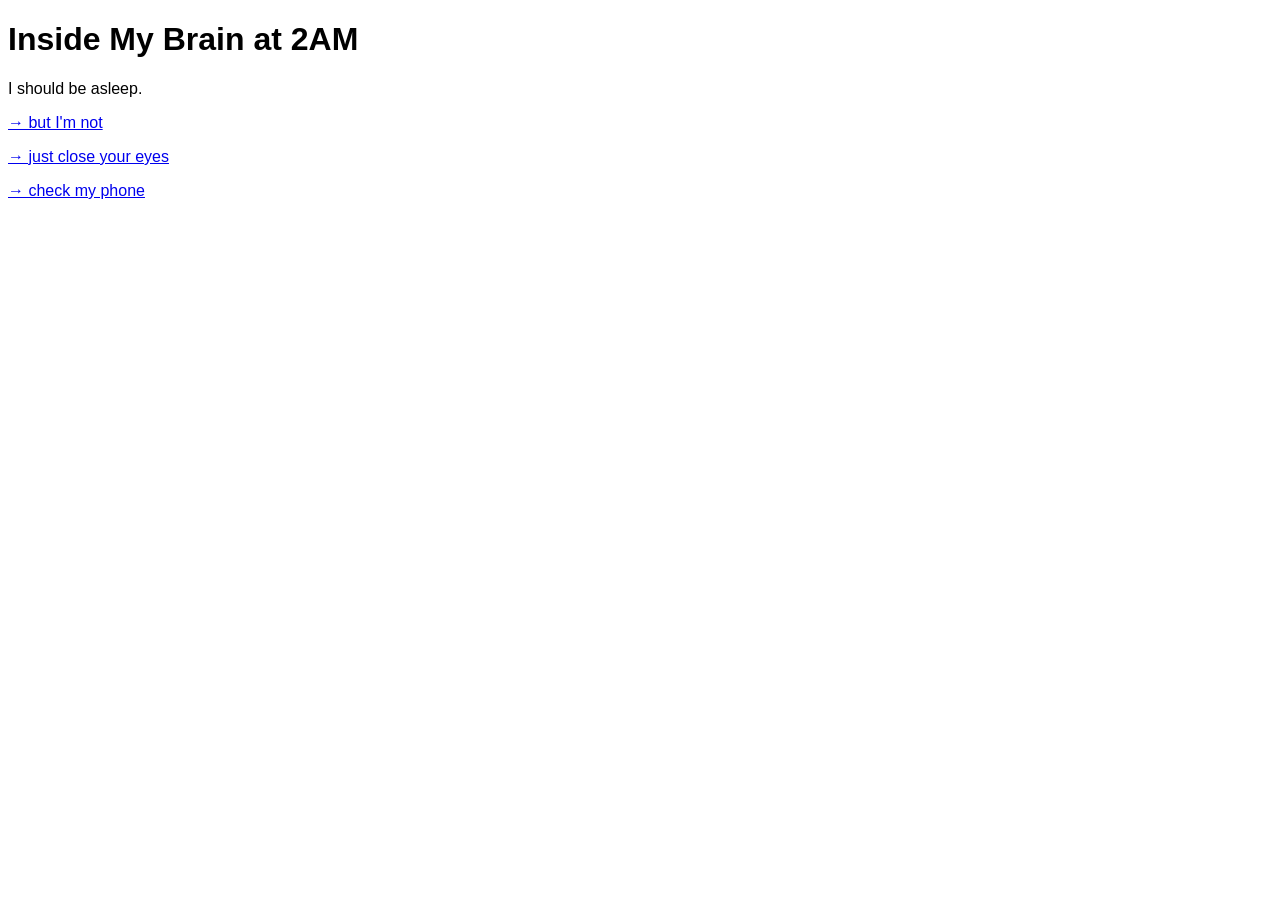
==== index.html @ 33b3e62e "Update index.html added all my "links" (not done yet)" ====
<!doctype html>
<html lang="en">
<head>
	<meta charset="utf-8">
	<title>Inside My Brain at 2AM</title>
	<link rel="stylesheet" href="./assets/css/styles.css">
</head>

<body>

<div class="container vh-100 d-flex align-items-center justify-content-center">
  <div class="text-center">

    <h1 class="title">Inside My Brain at 2AM</h1>
    <p class="subtitle">I should be asleep.</p>

    <div class="links">
      <p><a href="not-tired.html">→ but I'm not</a></p>
      <p><a href="close-eyes.html">→ just close your eyes</a></p>
      <p><a href="phone.html">→ check my phone</a></p>
    </div>

  </div>
</div>

<script src="https://cdn.jsdelivr.net/npm/bootstrap@5.3.8/dist/js/bootstrap.bundle.min.js"></script>
<script src="assets/js/main.js"></script>
</body>
</html>
---- assets/css/styles.css ----
/* styles.css */

* {
	font-family: Arial;
}
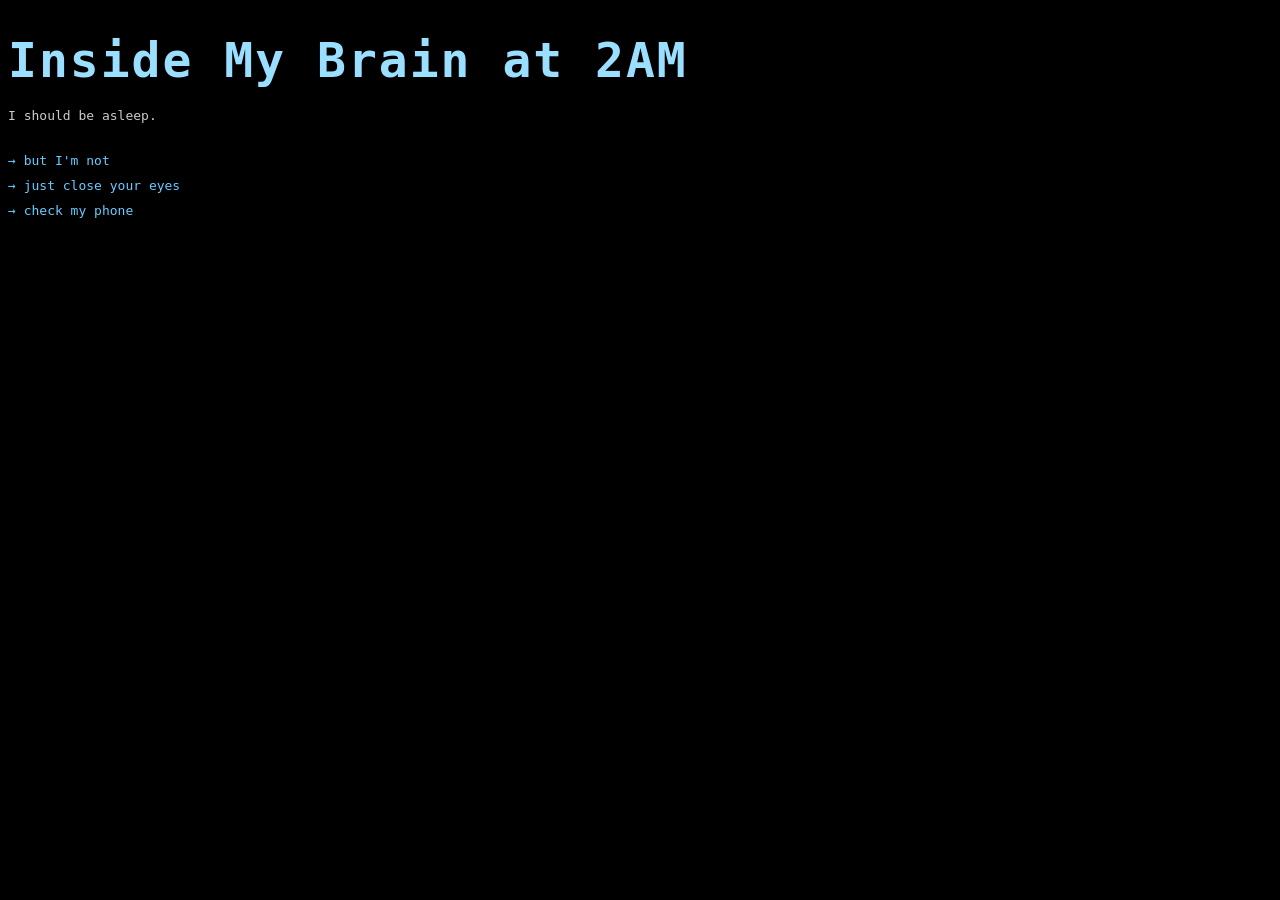
==== commit ffe361fe: "Update index.html changed the div class becuase it wasnt center in the page" ====
--- a/index.html
+++ b/index.html
@@ -8,8 +8,7 @@
 
 <body>
 
-<div class="container vh-100 d-flex align-items-center justify-content-center">
-  <div class="text-center">
+  <div class="container-fluid d-flex justify-content-center align-items-center vh-100 text-center">
 
     <h1 class="title">Inside My Brain at 2AM</h1>
     <p class="subtitle">I should be asleep.</p>
--- a/assets/css/styles.css
+++ b/assets/css/styles.css
@@ -1,5 +1,30 @@
-/* styles.css */
+body {
+  background-color: #000;
+  color: #9adfff;
+  font-family: monospace;
+}
 
-* {
-	font-family: Arial;
-}+.title {
+  font-size: 3rem;
+  letter-spacing: 2px;
+  margin-bottom: 20px;
+}
+
+.subtitle {
+  color: #ccc;
+  margin-bottom: 30px;
+}
+
+a {
+  color: #66ccff;
+  text-decoration: none;
+}
+
+a:hover {
+  text-decoration: underline;
+  color: #ffffff;
+}
+
+.links p {
+  margin: 10px 0;
+}
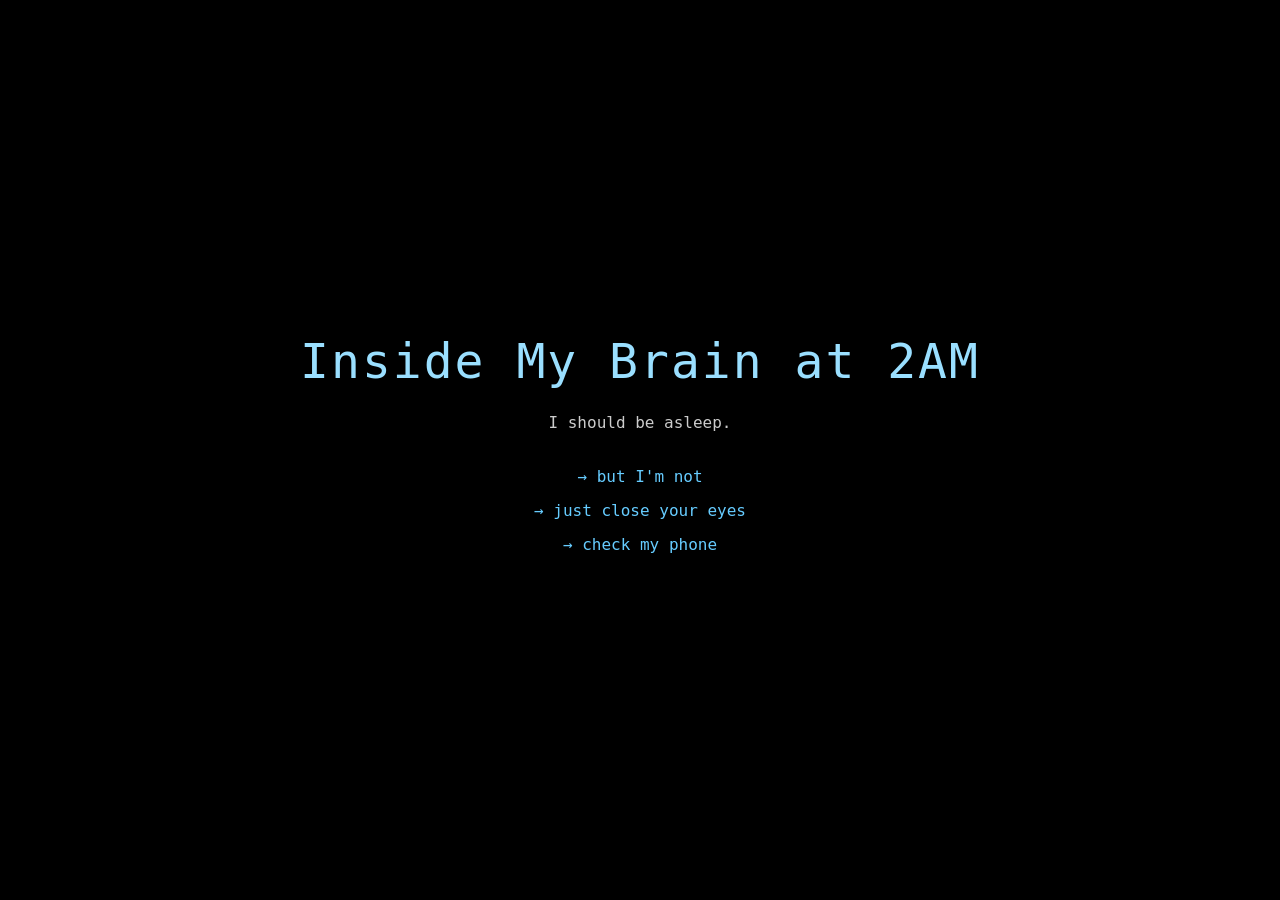
==== commit 685818ad: "Update index.html chnaged more, other didnt fix" ====
--- a/index.html
+++ b/index.html
@@ -3,6 +3,7 @@
 <head>
 	<meta charset="utf-8">
 	<title>Inside My Brain at 2AM</title>
+	<link href="https://cdn.jsdelivr.net/npm/bootstrap@5.3.8/dist/css/bootstrap.min.css" rel="stylesheet">
 	<link rel="stylesheet" href="./assets/css/styles.css">
 </head>
 
@@ -10,17 +11,18 @@
 
   <div class="container-fluid d-flex justify-content-center align-items-center vh-100 text-center">
 
-    <h1 class="title">Inside My Brain at 2AM</h1>
-    <p class="subtitle">I should be asleep.</p>
+    <div>
+      <h1 class="title">Inside My Brain at 2AM</h1>
+      <p class="subtitle">I should be asleep.</p>
 
-    <div class="links">
-      <p><a href="not-tired.html">→ but I'm not</a></p>
-      <p><a href="close-eyes.html">→ just close your eyes</a></p>
-      <p><a href="phone.html">→ check my phone</a></p>
+      <div class="links">
+        <p><a href="not-tired.html">→ but I'm not</a></p>
+        <p><a href="close-eyes.html">→ just close your eyes</a></p>
+        <p><a href="phone.html">→ check my phone</a></p>
+      </div>
     </div>
 
   </div>
-</div>
 
 <script src="https://cdn.jsdelivr.net/npm/bootstrap@5.3.8/dist/js/bootstrap.bundle.min.js"></script>
 <script src="assets/js/main.js"></script>
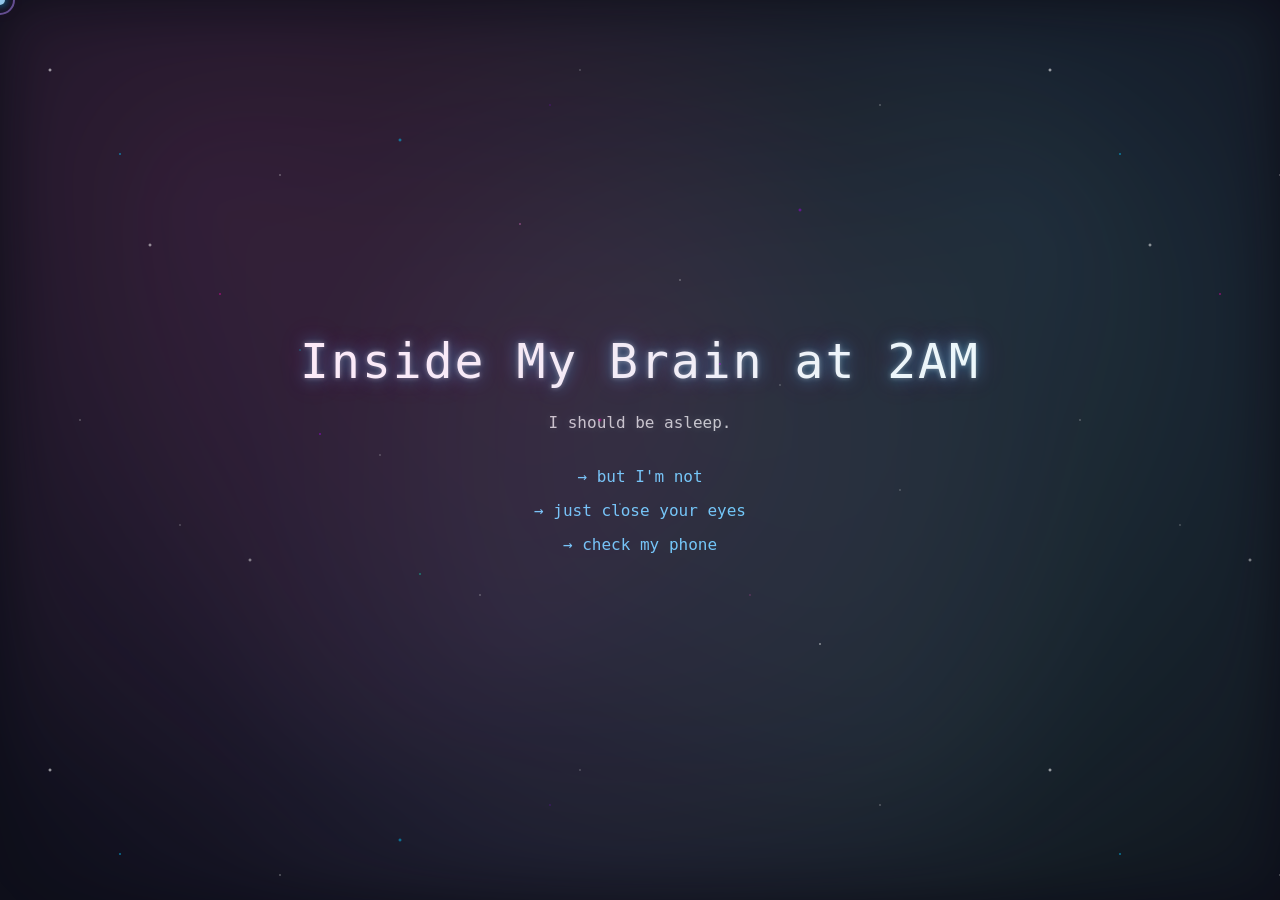
==== commit 7759633e: "Update index.html added cursor pre" ====
--- a/index.html
+++ b/index.html
@@ -8,7 +8,9 @@
 </head>
 
 <body>
-
+<div class="cursor-dot"></div>
+<div class="cursor-outline"></div>
+	
   <div class="container-fluid d-flex justify-content-center align-items-center vh-100 text-center">
 
     <div>
--- a/assets/css/styles.css
+++ b/assets/css/styles.css
@@ -1,30 +1,158 @@
 body {
-  background-color: #000;
-  color: #9adfff;
+  background: #0e0f1a;
+  color: #b7e6ff;
   font-family: monospace;
+  overflow-x: hidden;
+  position: relative;
+}
+
+body::before {
+  content: "";
+  position: fixed;
+  inset: 0;
+  z-index: 0;
+
+  background:
+    radial-gradient(circle at 15% 20%, rgba(255, 120, 220, 0.22), transparent 50%),
+    radial-gradient(circle at 80% 25%, rgba(120, 220, 255, 0.20), transparent 55%),
+    radial-gradient(circle at 40% 70%, rgba(190, 140, 255, 0.18), transparent 60%),
+    radial-gradient(circle at 70% 80%, rgba(120, 255, 210, 0.12), transparent 60%),
+    radial-gradient(circle at 50% 40%, rgba(255, 140, 140, 0.12), transparent 65%);
+
+  filter: blur(30px);
+  opacity: 0.65;
+
+  animation: driftChaos 35s ease-in-out infinite alternate;
+
+  pointer-events: none;
+}
+
+body::after {
+  content: "";
+  position: fixed;
+  inset: 0;
+  z-index: 1;
+  pointer-events: none;
+
+  background-image:
+  radial-gradient(2px 2px at 5% 10%, rgba(255,255,255,0.9), transparent),
+  radial-gradient(2px 2px at 15% 35%, rgba(255,255,255,0.8), transparent),
+  radial-gradient(2px 2px at 25% 80%, rgba(255,255,255,0.7), transparent),
+  radial-gradient(2px 2px at 40% 20%, rgba(0,200,255,0.8), transparent),
+  radial-gradient(2px 2px at 60% 60%, rgba(255,0,180,0.7), transparent),
+  radial-gradient(2px 2px at 80% 30%, rgba(180,0,255,0.7), transparent),
+  radial-gradient(1px 1px at 90% 70%, rgba(255,255,255,0.6), transparent),
+  radial-gradient(1px 1px at 30% 50%, rgba(0,220,255,0.7), transparent),
+  radial-gradient(1px 1px at 75% 85%, rgba(255,80,200,0.6), transparent),
+  radial-gradient(1px 1px at 55% 15%, rgba(150,0,255,0.6), transparent),
+
+  /* extra white stars */
+  radial-gradient(1px 1px at 8% 60%, rgba(255,255,255,0.7), transparent),
+  radial-gradient(1px 1px at 18% 75%, rgba(255,255,255,0.6), transparent),
+  radial-gradient(1px 1px at 28% 25%, rgba(255,255,255,0.8), transparent),
+  radial-gradient(1px 1px at 38% 65%, rgba(255,255,255,0.6), transparent),
+  radial-gradient(1px 1px at 48% 85%, rgba(255,255,255,0.7), transparent),
+  radial-gradient(1px 1px at 58% 10%, rgba(255,255,255,0.6), transparent),
+  radial-gradient(1px 1px at 68% 40%, rgba(255,255,255,0.8), transparent),
+  radial-gradient(1px 1px at 78% 55%, rgba(255,255,255,0.6), transparent),
+  radial-gradient(1px 1px at 88% 15%, rgba(255,255,255,0.7), transparent),
+
+  /* extra colored stars */
+  radial-gradient(1.5px 1.5px at 12% 22%, rgba(0,200,255,0.8), transparent),
+  radial-gradient(1.5px 1.5px at 22% 42%, rgba(255,0,180,0.7), transparent),
+  radial-gradient(1.5px 1.5px at 32% 62%, rgba(180,0,255,0.7), transparent),
+  radial-gradient(1.5px 1.5px at 42% 82%, rgba(0,255,200,0.6), transparent),
+  radial-gradient(1.5px 1.5px at 52% 32%, rgba(255,120,220,0.6), transparent),
+  radial-gradient(1.5px 1.5px at 62% 72%, rgba(120,200,255,0.7), transparent),
+  radial-gradient(1.5px 1.5px at 72% 52%, rgba(200,0,255,0.6), transparent),
+  radial-gradient(1.5px 1.5px at 82% 92%, rgba(255,255,255,0.7), transparent);
+  
+  background-size: 1000px 700px;
+  opacity: 0.95;
+
+  animation: starDrift 80s linear infinite;
+}
+
+@keyframes driftChaos {
+  0% { transform: translate(0px, 0px) scale(1); }
+  25% { transform: translate(-40px, 30px) scale(1.05); }
+  50% { transform: translate(30px, -50px) scale(0.98); }
+  75% { transform: translate(-20px, -30px) scale(1.02); }
+  100% { transform: translate(50px, 20px) scale(1); }
+}
+
+@keyframes starDrift {
+  from { transform: translateY(0px); }
+  to { transform: translateY(-300px); }
 }
 
 .title {
   font-size: 3rem;
   letter-spacing: 2px;
   margin-bottom: 20px;
+
+  color: white;
+
+  text-shadow:
+    0 0 5px rgba(255,255,255,0.4),
+    0 0 15px rgba(0,200,255,0.5),
+    0 0 30px rgba(255,0,180,0.3);
 }
 
 .subtitle {
   color: #ccc;
   margin-bottom: 30px;
+  text-shadow: 0 0 10px rgba(255,255,255,0.2);
 }
 
 a {
   color: #66ccff;
   text-decoration: none;
+  transition: 0.3s ease;
 }
 
 a:hover {
   text-decoration: underline;
   color: #ffffff;
+  text-shadow:
+    0 0 8px rgba(102,204,255,0.8),
+    0 0 15px rgba(255,255,255,0.5);
 }
 
 .links p {
   margin: 10px 0;
 }
+
+body {
+  cursor: none;
+}
+
+.cursor-dot {
+  width: 10px;
+  height: 10px;
+  background: rgba(160, 220, 255, 0.9);
+  border-radius: 50%;
+  position: fixed;
+  top: 0;
+  left: 0;
+  pointer-events: none;
+  z-index: 9999;
+  transform: translate(-50%, -50%);
+  box-shadow:
+    0 0 10px rgba(0, 200, 255, 0.8),
+    0 0 20px rgba(255, 0, 180, 0.3);
+}
+
+.cursor-outline {
+  width: 30px;
+  height: 30px;
+  border: 2px solid rgba(180, 140, 255, 0.5);
+  border-radius: 50%;
+  position: fixed;
+  top: 0;
+  left: 0;
+  pointer-events: none;
+  z-index: 9998;
+  transform: translate(-50%, -50%);
+  transition: transform 0.08s ease-out;
+}
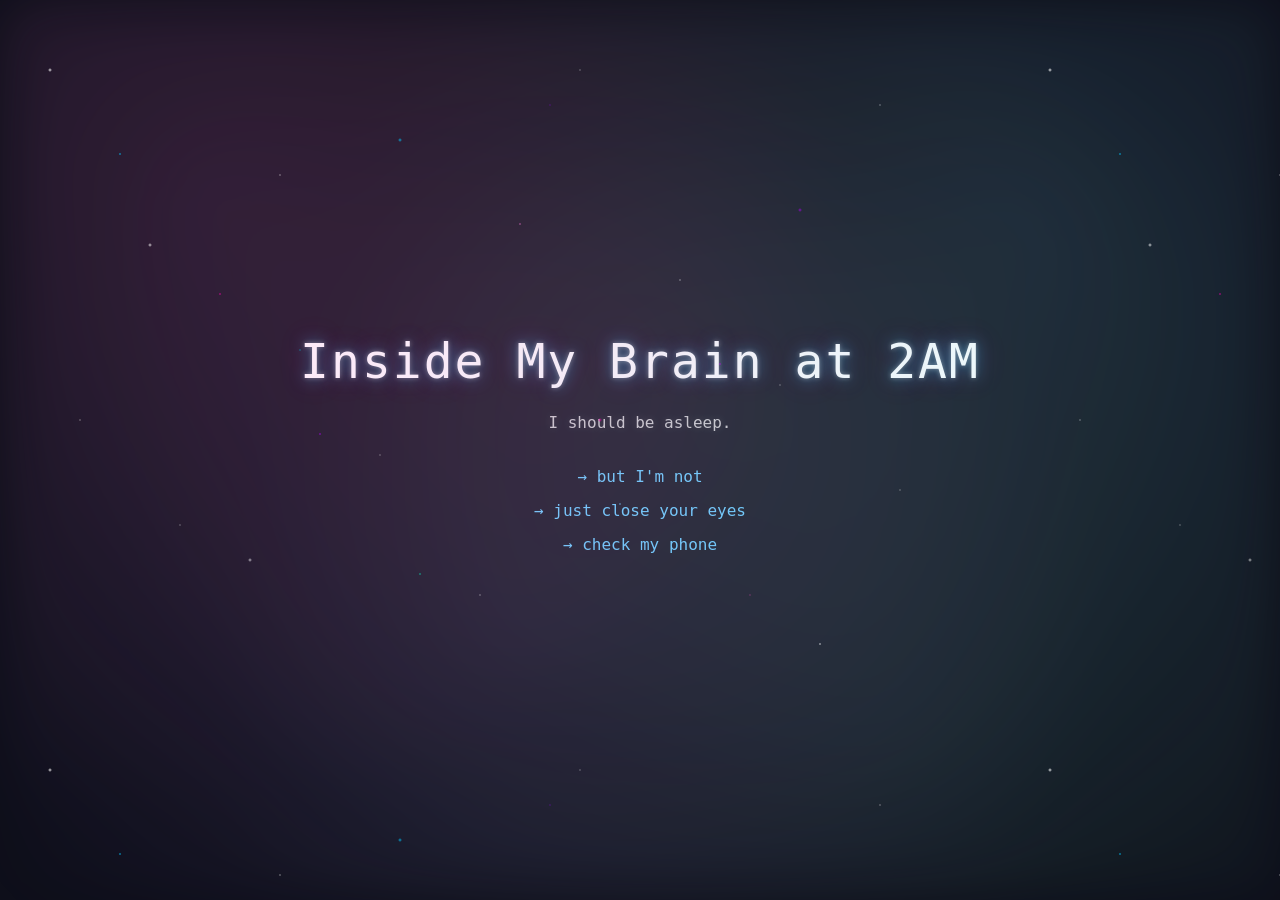
==== commit cb734188: "Update index.html" ====
--- a/index.html
+++ b/index.html
@@ -8,8 +8,6 @@
 </head>
 
 <body>
-<div class="cursor-dot"></div>
-<div class="cursor-outline"></div>
 	
   <div class="container-fluid d-flex justify-content-center align-items-center vh-100 text-center">
 
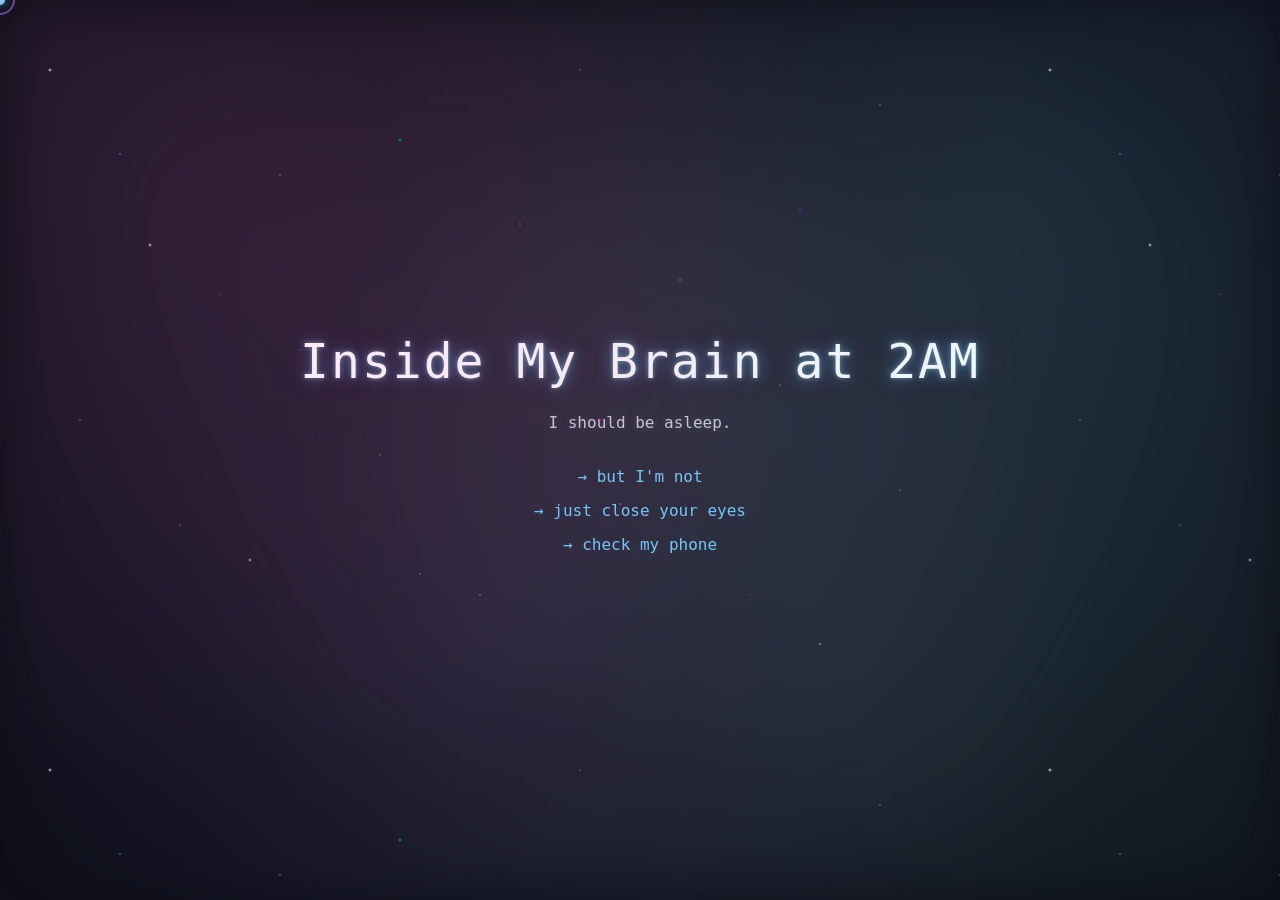
==== commit 0f97ab10: "Update index.html" ====
--- a/index.html
+++ b/index.html
@@ -8,6 +8,8 @@
 </head>
 
 <body>
+<div class="cursor-dot"></div>
+<div class="cursor-outline"></div>
 	
   <div class="container-fluid d-flex justify-content-center align-items-center vh-100 text-center">
 
